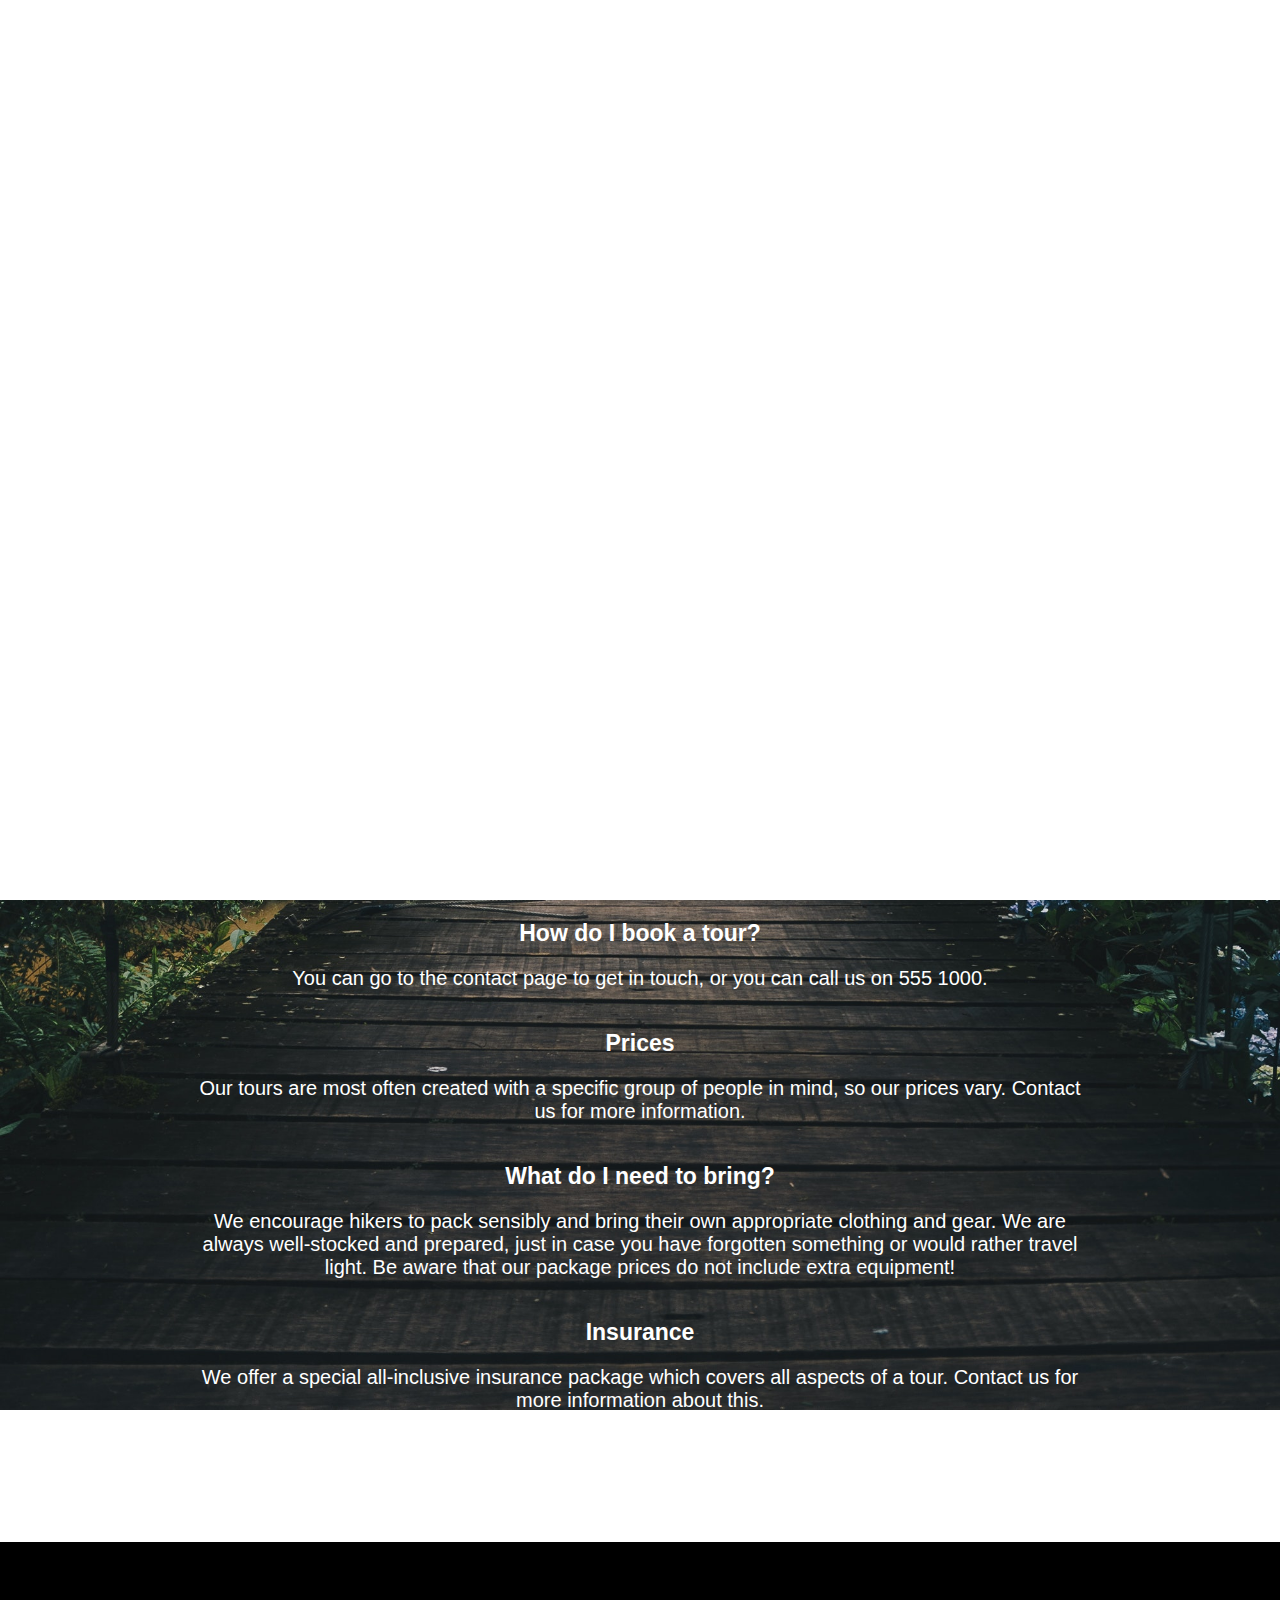
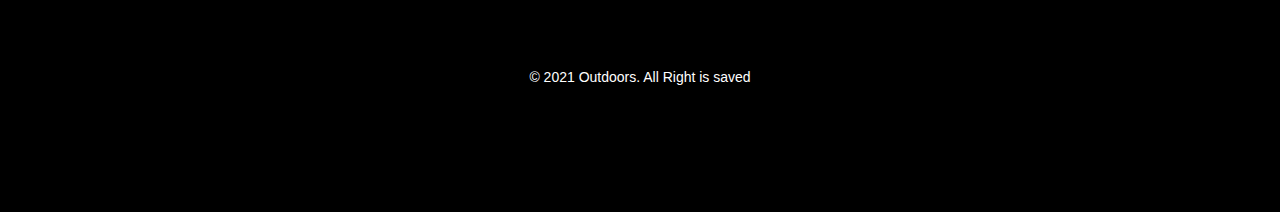
==== FAQ.html @ 434091f8 "Site Completed" ====
<!DOCTYPE html>
<html lang="en">
  <head>
    <meta charset="UTF-8" />
    <meta name="viewport" content="width=device-width, initial-scale=1.0" />
    <!-------------Title Of The Website---------------------------->
    <title>Orginal | Project</title>
    <!-------------Link Css Of The Website---------------------------->
    <link rel="stylesheet" href="Style/style.css" />
    <!-------------Link Icon Of The Website---------------------------->
    <link rel="icon" href="assets/Icons/logo.png" />
  </head>
  <body>
    <header>
      <div class="container">
        <nav>
          <div class="logo">
            <img src="./icons/mountains.svg" alt="" />
          </div>
          <ul class="navlist" id="list">
            <li id="item" class="nav-item">
              <a href="/" class="nav-link">Home</a>
            </li>
            <li id="item" class="nav-item">
              <a href="./Hikes.html" class="nav-link">Our Hikes</a>
            </li>
            <li id="item" class="nav-item">
              <a href="./Guide.html" class="nav-link">Our Guide</a>
            </li>
            <li id="item" class="nav-item">
              <a href="./Sustainability.html" class="nav-link"
                >Sustainability</a
              >
            </li>
            <li id="item" class="nav-item">
              <a href="./Health-and-Safety.html" class="nav-link"
                >Health and Safety</a
              >
            </li>
            <li id="item" class="nav-item">
              <a href="./FAQ.html" class="nav-link">FAQ</a>
            </li>
          </ul>
          <div class="menu-icon">
            <img src="assets/Icons/fi-rr-menu-burger.png" alt="" class="menu" />
            <img src="assets/Icons/fi-rr-cross.png" alt="" class="close" />
          </div>
        </nav>
      </div>
    </header>
    <section
      id="first"
      style="
        background-image: url('https://images.unsplash.com/photo-1647872948506-53d237a9accc?ixlib=rb-1.2.1&ixid=MnwxMjA3fDB8MHxzZWFyY2h8NDZ8fHRyYXZlbCUyMGltYWdlfGVufDB8fDB8fA%3D%3D&auto=format&fit=crop&w=500&q=60');
      "
    >
      <div class="container-first">
        <div class="first-text">
          <h1 class="center-text">FAQs</h1>
        </div>
      </div>
    </section>
    <section id="opinions" style="margin-top: 0">
      <div class="container-opinions">
        <div class="persons-opinions">
          <div class="first-person">
            <h2 class="grid-card-center">How do I book a tour?</h2>

            <p>
              You can go to the contact page to get in touch, or you can call us
              on 555 1000.
            </p>
          </div>
          <div class="first-person">
            <h2 class="grid-card-center">Prices</h2>

            <p>
              Our tours are most often created with a specific group of people
              in mind, so our prices vary. Contact us for more information.
            </p>
          </div>
          <div class="first-person">
            <h2 class="grid-card-center">What do I need to bring?</h2>

            <p>
              We encourage hikers to pack sensibly and bring their own
              appropriate clothing and gear. We are always well-stocked and
              prepared, just in case you have forgotten something or would
              rather travel light. Be aware that our package prices do not
              include extra equipment!
            </p>
          </div>
          <div class="first-person">
            <h2 class="grid-card-center">Insurance</h2>

            <p>
              We offer a special all-inclusive insurance package which covers
              all aspects of a tour. Contact us for more information about this.
            </p>
          </div>
          <div class="first-person">
            <h2 class="grid-card-center">Accessibility</h2>

            <p>
              We also offer tours for people with disabilities. Contact us for
              more information.
            </p>
          </div>

          <!-- <a href="#" class="btn-opininons">More</a> -->
        </div>
      </div>
    </section>

    <footer>
      <p>© 2021 Outdoors. All Right is saved</p>
    </footer>
    <script src="Javascript/script.js"></script>
  </body>
</html>
---- Style/style.css ----
/* Basic Styling */
* {
  margin: 0;
  padding: 0;
  box-sizing: border-box;
}
html {
  font-size: 62.5%;
  font-family: "poppins", sans-serif;
}
a {
  text-decoration: none;
}
ul {
  list-style: none;
}
img {
  width: 100%;
  max-width: 100%;
}
::selection {
  color: white;
  background-color: #ff006f;
}
::-webkit-scrollbar {
  width: 0.5rem;
}
::-webkit-scrollbar-thumb {
  background-color: #ff006f7c;
}
/* Navbar styling */
header {
  width: 100%;
  height: 5rem;
  position: absolute;
  top: 3rem;
  left: 0;
}
.container {
  width: 90%;
  height: 100%;
  margin: 0 auto;
}
nav {
  display: flex;
  align-items: center;
  justify-content: space-between;
  border-bottom: rgb(255, 255, 255, 0.4) 1px solid;
}
nav ul {
  position: absolute;
  top: -3rem;
  left: 0;
  background-color: #ff006f;
  width: 100%;
  height: 100vh;
  z-index: 100;
  display: flex;
  align-items: center;
  justify-content: center;
  flex-direction: column;
  transform: translateX(-100%);
  transition: all 450ms;
}
nav ul li {
  padding: 2rem;
}
nav ul li a {
  color: white;
  font-size: 2rem;
  font-weight: bold;
  transition: color 250ms;
  display: inline-block;
}
nav ul li a:hover {
  color: #ff006f;
}
nav ul li a:active {
  transform: scale(1.3);
}
.logo img {
  width: 5rem;
  fill: white;
}
.logo {
  transition: transform 250ms;
}
.logo:active {
  transform: scale(1.3);
}
.menu-icon {
  cursor: pointer;
  z-index: 100;
}
.close {
  display: none;
}
.open .close {
  display: block;
}
.open .menu {
  display: none;
}
.open nav ul {
  transform: translateX(0);
}
/* End Navbar styling */
/* Start first section styling */
#first {
  width: 100%;
  height: 100vh;
  background: linear-gradient(rgba(188, 62, 192, 0.6), rgba(142, 61, 188, 0.6)),
    url(../assets/Photos/background.jpg);
  background-position: center;
  background-repeat: no-repeat;
  background-size: cover;
  background-attachment: fixed;
  border-radius: 0 0 2rem 2rem;
}
.container-first {
  width: 100%;
  height: 100vh;
  display: flex;
  align-items: center;
  justify-content: center;
}
.first-text {
  color: white;
  margin: 0 6px;
  text-align: left;
}
.center-text {
  font-size: 5rem;
  line-height: 5rem;
}
.up-text {
  font-size: 2rem;
}
.down-text {
  max-width: 50rem;
  font-size: 1.6rem;
  margin-top: 1rem;
}
.btn {
  font-size: 1.6rem;
  color: white;
  background-color: #ff006f;
  padding: 0.5rem 2rem;
  display: inline-block;
  margin-top: 1rem;
  border-radius: 5rem;
  transition: background-color 650ms;
}
.btn:hover {
  background-color: #d3005b;
}
.btn:active {
  transform: scale(1.1);
}
/* End First section */
/* Start first section styling */
#boxs-grid {
  width: 100%;
  height: 170vh;
}
.container-grid {
  text-align: center;
  margin-top: 6rem;
}
.boxs-container {
  display: grid;
  grid-template-columns: repeat(auto-fit, minmax(25rem, 1fr));
  grid-gap: 2.5rem;
  margin-top: 6rem;
}
.boxs-container img {
  width: 4rem;
  position: absolute;
  top: 3rem;
  left: 4rem;
}
.box {
  width: 30rem;
  height: 40rem;
  margin: 0 auto;
  position: relative;
}
.grid-title {
  color: #643082;
}
.grid-up {
  font-size: 2rem;
}
.grid-center {
  font-size: 3rem;
  line-height: 3rem;
}
.grid-card-center {
  font-size: 2.3rem;
  margin-bottom: 2rem;
}
.box-text-inside {
  text-align: left;
  max-width: 25rem;
  margin-top: 4rem;
  color: white;
  margin-left: 4rem;
}
.first-box-grid {
  background: linear-gradient(rgba(188, 62, 192, 0.8), rgba(142, 61, 188, 0.9)),
    url(../assets/Photos/1.jpg);
  background-position: right;
  background-repeat: no-repeat;
  background-size: cover;
  transition: transform 650ms;
  border-radius: 2rem;
}

.first-box-grid .box-text-inside p {
  font-size: 1.9rem;
}
.second-box-grid {
  background: linear-gradient(rgba(188, 62, 192, 0.8), rgba(142, 61, 188, 0.9)),
    url(../assets/Photos/2.jpg);
  background-position: center;
  background-repeat: no-repeat;
  background-size: cover;
  transition: transform 650ms;
  border-radius: 2rem;
}
.second-box-grid .box-text-inside p {
  font-size: 1.9rem;
}
.third-box-grid {
  background: linear-gradient(rgba(188, 62, 192, 0.8), rgba(142, 61, 188, 0.9)),
    url(../assets/Photos/3.jpg);
  background-position: center;
  background-repeat: no-repeat;
  background-size: cover;
  transition: transform 650ms;
  border-radius: 2rem;
}
.third-box-grid .box-text-inside p {
  font-size: 1.9rem;
}
.first-box-grid:hover {
  transform: translateY(-1rem);
}
.second-box-grid:hover {
  transform: translateY(-1rem);
}
.third-box-grid:hover {
  transform: translateY(-1rem);
}
/* End grid section */
/* Start opinions section styling */
#opinions {
  width: 100%;
  text-align: center;
}
.persons-opinions {
  width: 100%;
  height: fit-content;
  background: linear-gradient(rgba(118, 148, 0, 0.9), rgba(213, 85, 85, 0.8)),
    url(../assets/Photos/opinios-back.jpg);
  background-position: center;
  background-repeat: no-repeat;
  background-size: cover;
  display: flex;
  justify-content: center;
  flex-direction: column;
  background-attachment: fixed;
}
.opinions-title {
  margin-bottom: 3rem;
}
.opinions-title h1 {
  color: #643082;
  text-transform: uppercase;
  font-size: 3rem;
  line-height: 3rem;
  margin-top: 15rem;
}
.opinions-title p {
  color: #643082;
}
.persons-opinions img {
  width: 6rem;
  height: 6rem;
  border-radius: 50%;
  border: #ff006f solid;
}
.first-person {
  color: white;
  text-align: center;
  max-width: 100vh;
  padding: 20px 4px;
  margin: auto;
  font-size: 2rem;
  transition: transform 450ms;
  cursor: pointer;
}
.second-person {
  color: white;
  text-align: center;
  max-width: 70rem;
  margin: 3rem auto;
  font-size: 2rem;
  transition: transform 450ms;
  cursor: pointer;
}
.persons-opinions .btn-opininons {
  background-color: #ff006f;
  width: 14rem;
  height: 5rem;
  display: flex;
  align-items: center;
  justify-content: center;
  margin: 0 auto;
  color: white;
  border-radius: 5rem;
  font-size: 2rem;
  transition: background-color 450ms;
}
.btn-opininons:hover {
  background-color: #d3005b;
}
.first-person:hover {
  transform: translateY(-1rem);
}
.second-person:hover {
  transform: translateY(-1rem);
}
/* End oppinions section */
/* Start last section styling */
#last-section {
  width: 100%;
  height: 50vh;
  margin-top: 12rem;
}
.last-title {
  text-align: center;
  color: #643082;
}
.last-title .last-up {
  font-size: 1.6rem;
}
.last-title .last-center {
  font-size: 5rem;
  line-height: 5rem;
}
.content-last {
  margin-top: 5rem;
  max-width: 70rem;
  display: flex;
  align-items: center;
  justify-content: center;
  font-size: 1.4rem;
}
.left,
.right {
  padding: 2rem;
}
.book-now-btn {
  width: 100%;
  display: inline;
  background-color: #ff006f;
  padding: 1rem 3rem;
  border-radius: 5rem;
  margin-left: 40%;
  transition: background-color 450ms;
}
.book-now-btn a {
  color: white;
  display: inline-block;
  margin-top: 2rem;
}
.book-now-btn:hover {
  background-color: #d3005b;
}
/* End last section */
/* Start footer sectio styling */
footer {
  width: 100%;
  color: white;
  height: 10vh;
  background-color: black;
  text-align: center;
  display: flex;
  align-items: center;
  justify-content: center;
  font-size: 1.4rem;
}
/* start medai*/
@media screen and (min-width: 460px) {
  #first {
    height: 100vh;
  }
  .first-text {
    margin-left: 3rem;
    margin-top: -16rem;
  }
  .center-text {
    font-size: 3.5rem;
    line-height: 5rem;
  }
  .up-text {
    font-size: 1.3rem;
  }
  .down-text {
    max-width: 40rem;
    font-size: 2rem;
    margin-top: 1rem;
  }
  .btn {
    font-size: 1.2rem;
    color: white;
    background-color: #ff006f;
    padding: 0.5rem 2rem;
    display: inline-block;
    margin-top: 1rem;
    border-radius: 5rem;
    transition: background-color 650ms;
  }
  #opinions {
    margin-top: 50rem;
  }
  #last-section {
    height: 80vh;
  }
  .content-last {
    flex-direction: column;
  }
  .book-now-btn {
    margin-left: 35%;
  }
  footer {
    height: 30vh;
  }
}
@media screen and (min-width: 500px) {
  #boxs-grid {
    height: 80vh;
  }
  #last-section {
    width: 100%;
    height: 60vh;
    margin-top: 12rem;
    text-align: center;
  }
  .content-last {
    width: 100%;
  }
  .book-now-btn {
    margin-left: 0%;
  }
}
@media screen and (min-width: 700px) {
  #last-section {
    height: 70vh;
  }
}
@media screen and (min-width: 945px) {
  #boxs-grid {
    height: 20vh;
  }
  .content-last {
    width: 100%;
    margin: 6rem auto;
  }
  .first-text {
    margin-left: 3rem;
    margin-top: 0rem;
  }
  .center-text {
    font-size: 7rem;
    line-height: 7rem;
  }
  .up-text {
    font-size: 1.9rem;
  }
  .down-text {
    max-width: 40rem;
    font-size: 1.3rem;
    margin-top: 1rem;
  }
  .menu-icon {
    display: none;
  }
  header {
    position: fixed;
  }
  nav ul {
    position: fixed;
    top: 3rem;
    left: 18rem;
    background: none;
    width: 100%;
    height: 100vh;
    z-index: 100;
    display: flex;
    align-items: flex-start;
    justify-content: center;
    flex-direction: row;
    transform: translateX(0);
  }
  nav ul li a {
    font-weight: normal;
  }
}
@media screen and (min-width: 1366px) {
  #first {
    height: 100vh;
  }
  .first-text {
    color: white;
    text-align: left;
    margin-top: 5rem;
  }
  .center-text {
    font-size: 5rem;
    line-height: 5rem;
  }
  .up-text {
    font-size: 2rem;
  }
  .down-text {
    max-width: 50rem;
    font-size: 1.6rem;
    margin-top: 1rem;
  }
  .btn {
    font-size: 1.6rem;
    color: white;
    background-color: #ff006f;
    padding: 0.5rem 2rem;
    display: inline-block;
    margin-top: 1rem;
    border-radius: 5rem;
    transition: background-color 650ms;
  }
}
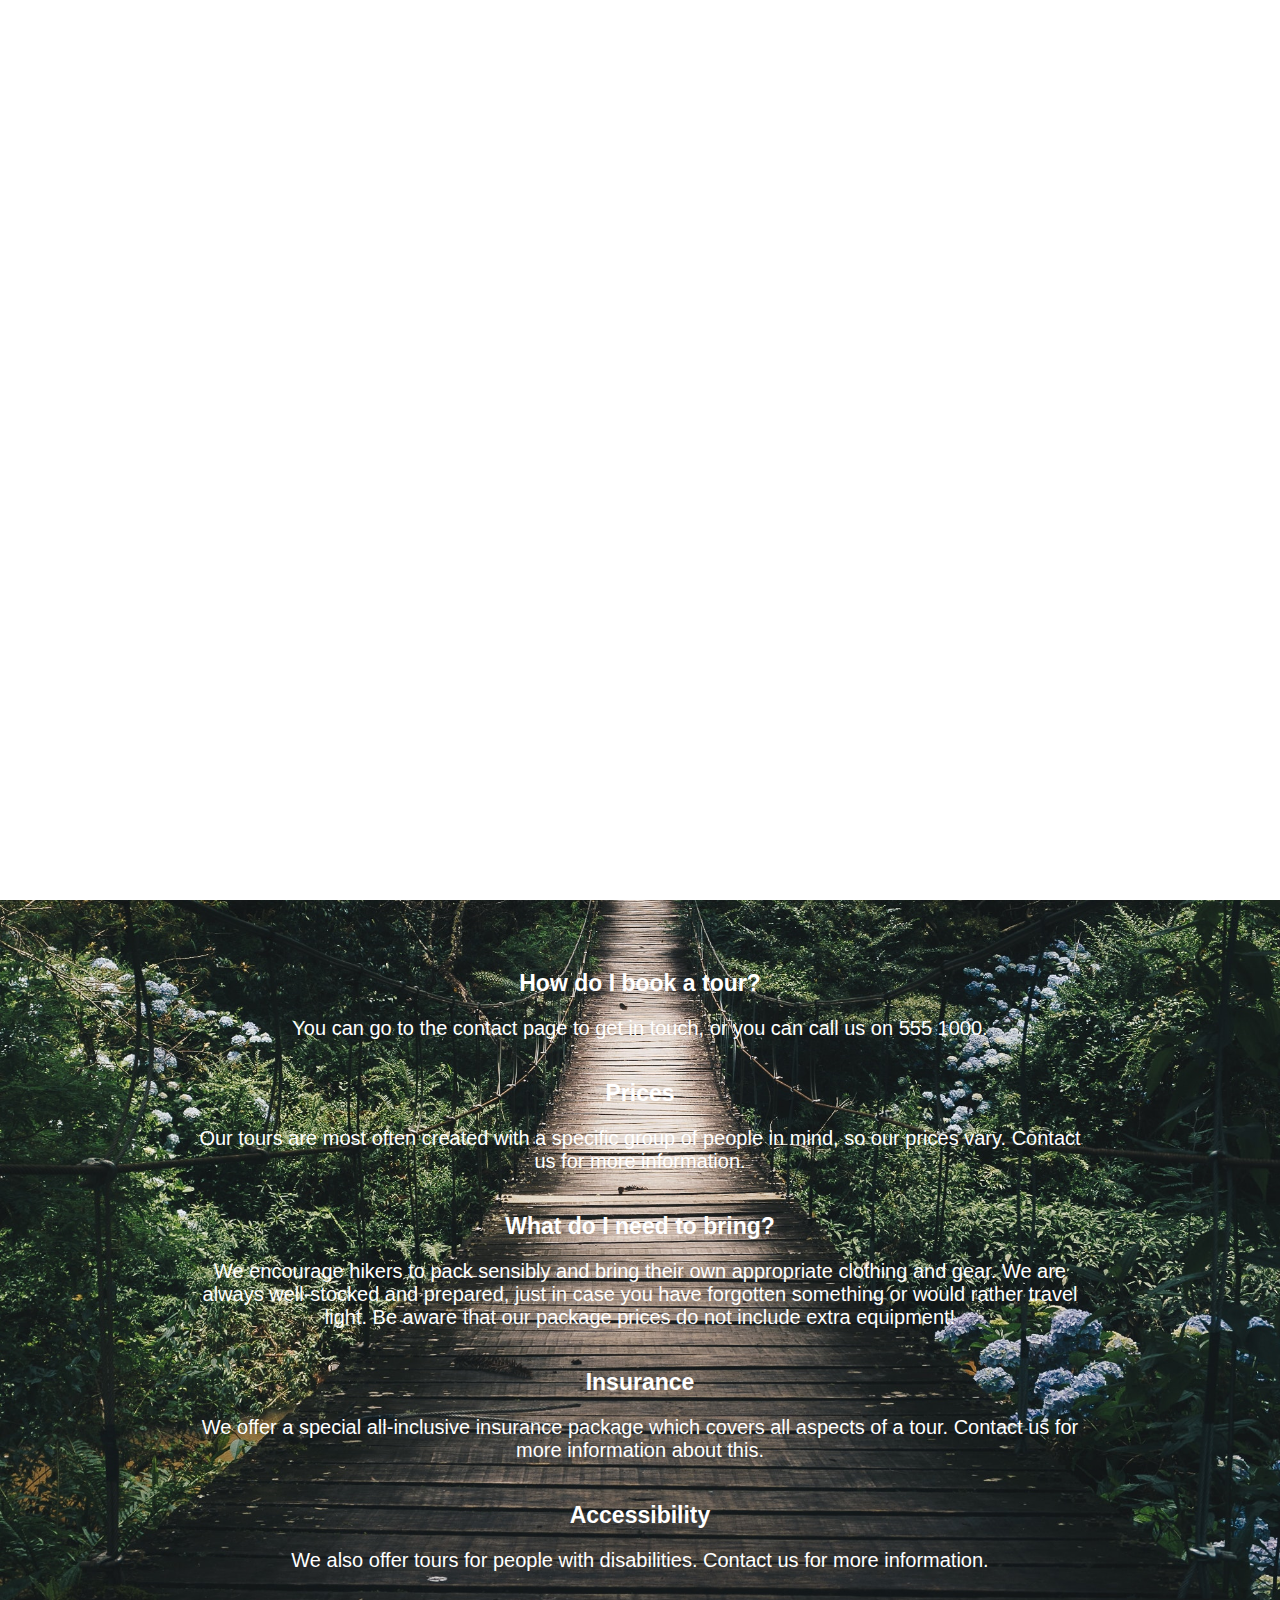
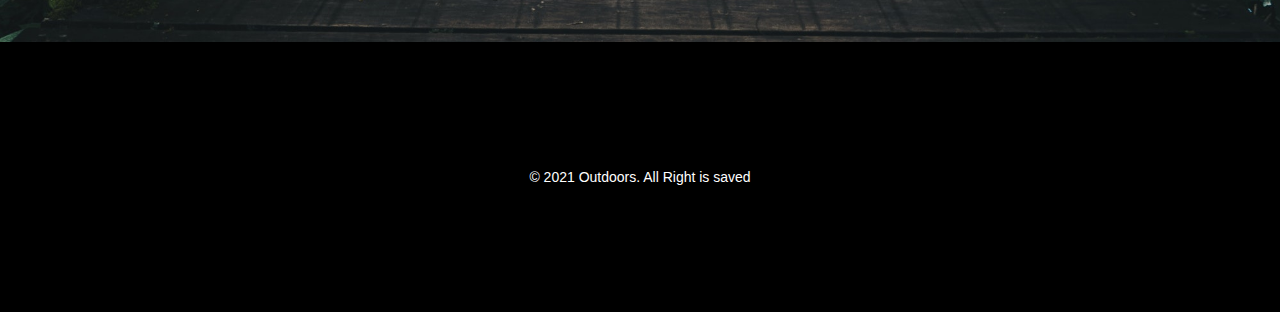
==== commit b596f9a3: "feat: changes added" ====
--- a/FAQ.html
+++ b/FAQ.html
@@ -14,9 +14,9 @@
     <header>
       <div class="container">
         <nav>
-          <div class="logo">
+                   <a href="/" class="logo">
             <img src="./icons/mountains.svg" alt="" />
-          </div>
+          </a>
           <ul class="navlist" id="list">
             <li id="item" class="nav-item">
               <a href="/" class="nav-link">Home</a>
@@ -38,7 +38,7 @@
               >
             </li>
             <li id="item" class="nav-item">
-              <a href="./FAQ.html" class="nav-link">FAQ</a>
+              <a href="./FAQ.html" class="nav-link active">FAQ</a>
             </li>
           </ul>
           <div class="menu-icon">
--- a/Style/style.css
+++ b/Style/style.css
@@ -35,6 +35,11 @@
   position: absolute;
   top: 3rem;
   left: 0;
+  overflow: hidden;
+  z-index: 10;
+}
+body.open header{
+  position: fixed;
 }
 .container {
   width: 90%;
@@ -48,7 +53,7 @@
   border-bottom: rgb(255, 255, 255, 0.4) 1px solid;
 }
 nav ul {
-  position: absolute;
+  position: fixed;
   top: -3rem;
   left: 0;
   background-color: #ff006f;
@@ -75,6 +80,9 @@
 nav ul li a:hover {
   color: #ff006f;
 }
+nav ul li a.active {
+  border-bottom: 1px solid #ffffff;
+}
 nav ul li a:active {
   transform: scale(1.3);
 }
@@ -111,11 +119,10 @@
   height: 100vh;
   background: linear-gradient(rgba(188, 62, 192, 0.6), rgba(142, 61, 188, 0.6)),
     url(../assets/Photos/background.jpg);
-  background-position: center;
   background-repeat: no-repeat;
   background-size: cover;
   background-attachment: fixed;
-  border-radius: 0 0 2rem 2rem;
+  /* border-radius: 0 0 2rem 2rem; */
 }
 .container-first {
   width: 100%;
@@ -161,7 +168,7 @@
 /* Start first section styling */
 #boxs-grid {
   width: 100%;
-  height: 170vh;
+  height: fit-content;
 }
 .container-grid {
   text-align: center;
@@ -222,7 +229,6 @@
 .second-box-grid {
   background: linear-gradient(rgba(188, 62, 192, 0.8), rgba(142, 61, 188, 0.9)),
     url(../assets/Photos/2.jpg);
-  background-position: center;
   background-repeat: no-repeat;
   background-size: cover;
   transition: transform 650ms;
@@ -234,7 +240,6 @@
 .third-box-grid {
   background: linear-gradient(rgba(188, 62, 192, 0.8), rgba(142, 61, 188, 0.9)),
     url(../assets/Photos/3.jpg);
-  background-position: center;
   background-repeat: no-repeat;
   background-size: cover;
   transition: transform 650ms;
@@ -260,10 +265,11 @@
 }
 .persons-opinions {
   width: 100%;
+  padding-top: 50px;
+  padding-bottom: 50px;
   height: fit-content;
   background: linear-gradient(rgba(118, 148, 0, 0.9), rgba(213, 85, 85, 0.8)),
     url(../assets/Photos/opinios-back.jpg);
-  background-position: center;
   background-repeat: no-repeat;
   background-size: cover;
   display: flex;
@@ -279,7 +285,7 @@
   text-transform: uppercase;
   font-size: 3rem;
   line-height: 3rem;
-  margin-top: 15rem;
+  margin-top: 5rem;
 }
 .opinions-title p {
   color: #643082;
@@ -488,11 +494,11 @@
     display: none;
   }
   header {
-    position: fixed;
+    position: absolute;
   }
   nav ul {
-    position: fixed;
-    top: 3rem;
+    position: absolute;
+    top: -1rem;
     left: 18rem;
     background: none;
     width: 100%;
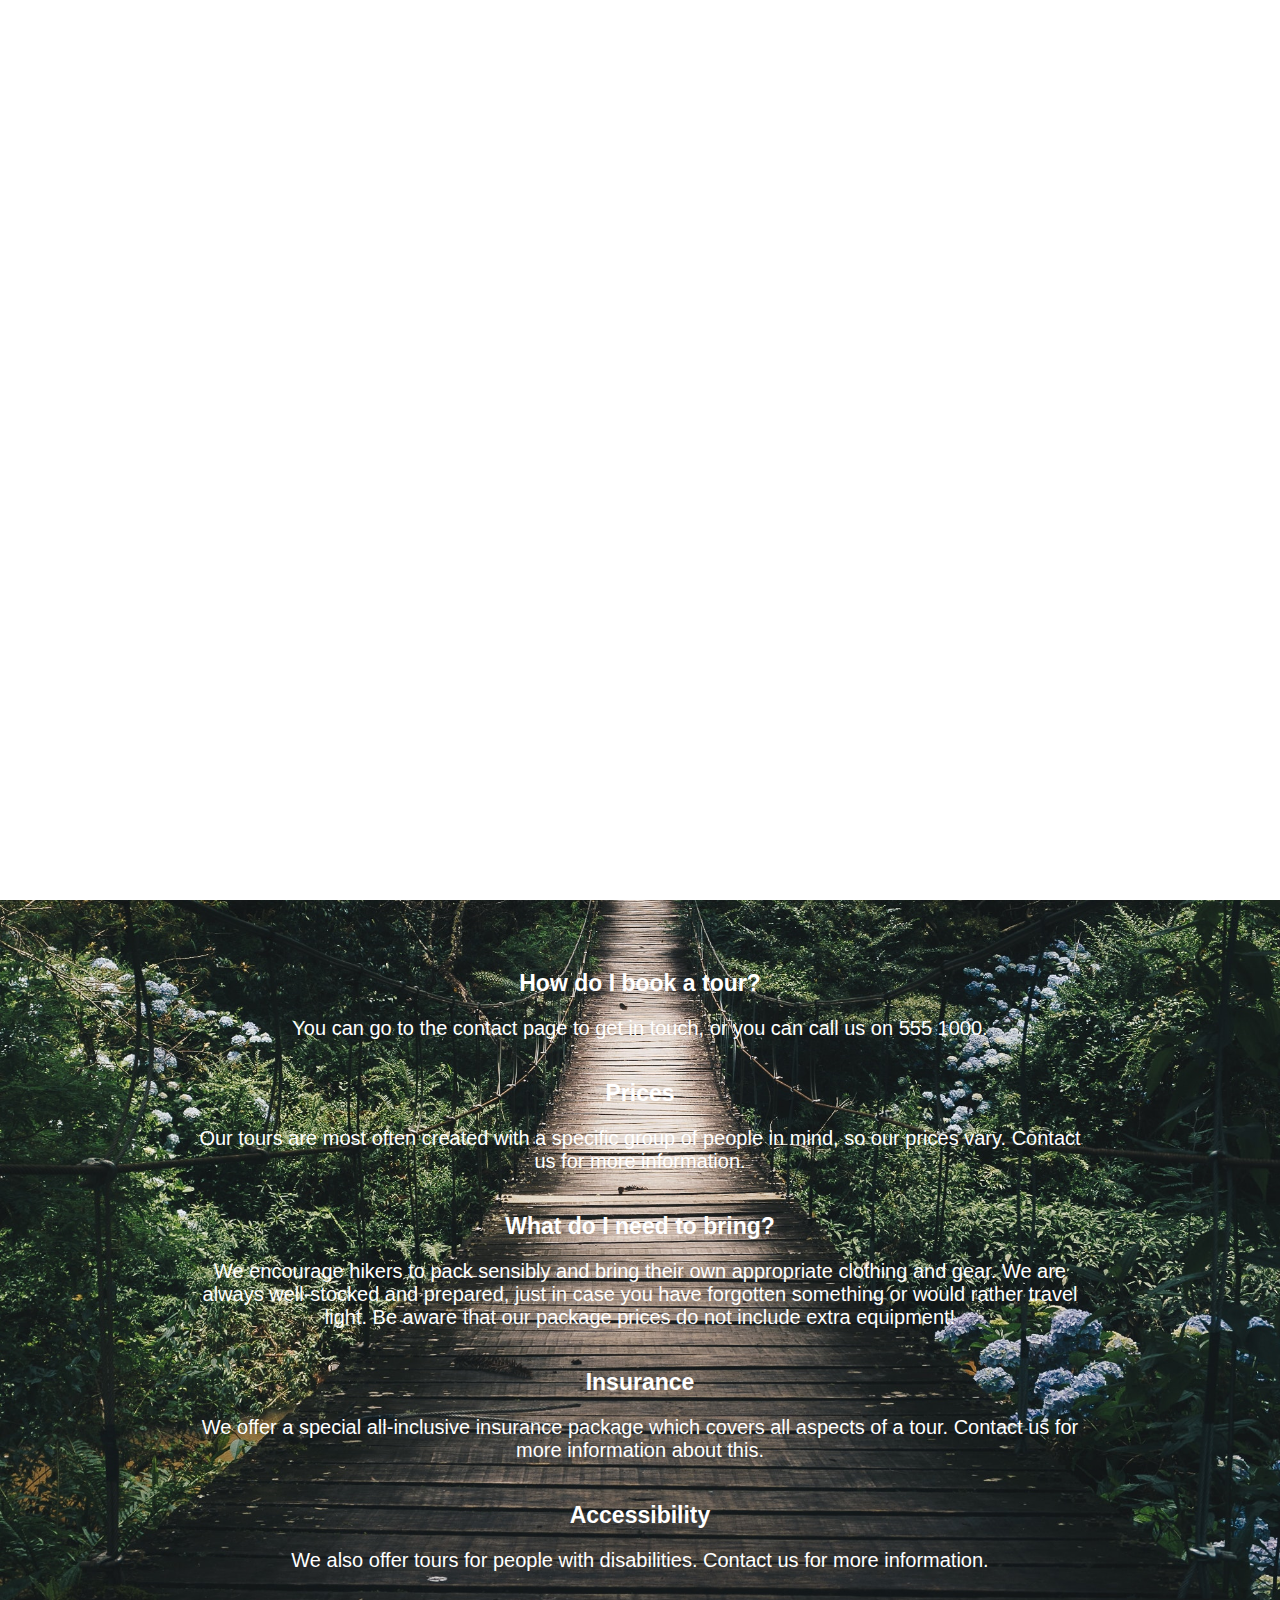
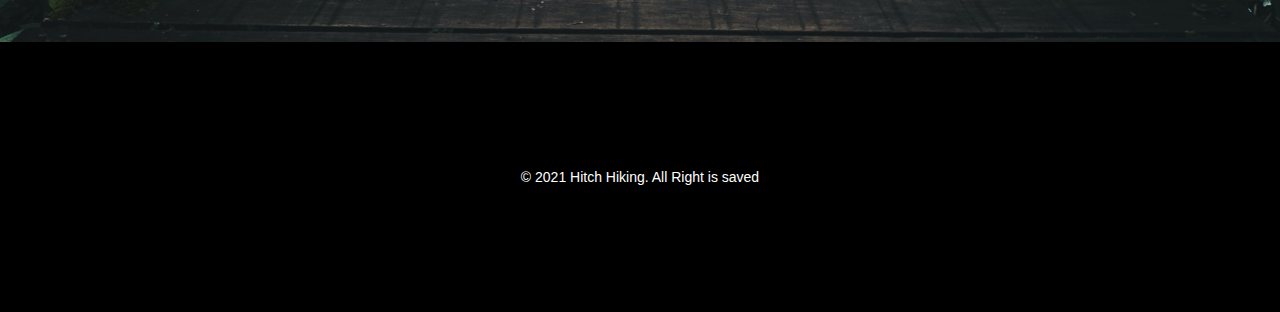
==== commit e4fbef7c: "fix: footer fixed" ====
--- a/FAQ.html
+++ b/FAQ.html
@@ -113,7 +113,7 @@
     </section>
 
     <footer>
-      <p>© 2021 Outdoors. All Right is saved</p>
+      <p>© 2021 Hitch Hiking. All Right is saved</p>
     </footer>
     <script src="Javascript/script.js"></script>
   </body>
